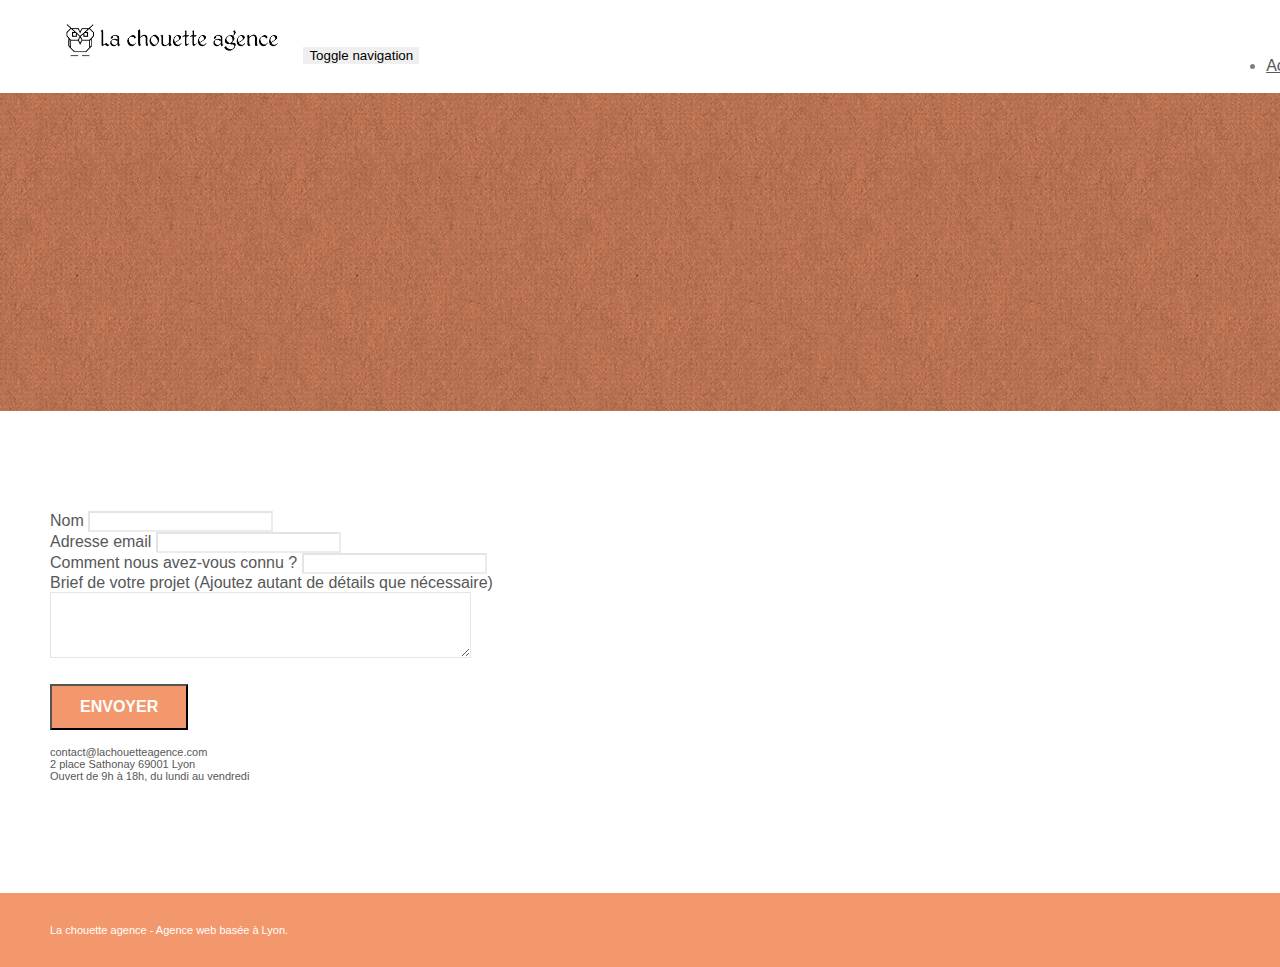
==== page2.html @ 493244a8 "Upload Initial p4" ====
<!doctype html>
<html lang="Default">
<head>
    <meta charset="utf-8">
    <meta name="keywords" content="">
    <meta name="description" content="">
    <meta name="viewport" content="width=device-width, initial-scale=1.0, viewport-fit=cover">
    <link rel="shortcut icon" type="image/png" href="favicon.jpg">
    
	<link rel="stylesheet" type="text/css" href="./css/bootstrap.min.css">
	<link rel="stylesheet" type="text/css" href="style.css">
	<link rel="stylesheet" type="text/css" href="./css/font-awesome.min.css">
	<link rel="stylesheet" type="text/css" href="./css/et-line.min.css">
	
    
	<script src="./js/jquery-2.1.0.min.js"></script>
	<script src="./js/bootstrap.min.js"></script>
	<script src="./js/blocs.min.js"></script>
	<script src="./js/jqBootstrapValidation.js"></script>
	<script src="./js/formHandler.js"></script>
    <title>page2</title>

    
<!-- Analytics -->
 
<!-- Analytics END -->
    
</head>
<body>
<!-- Principal conteneur -->
<div class="page-container">
    
<!-- bloc-0 -->
<div class="bloc bgc-white l-bloc " id="bloc-0">
	<div class="container bloc-sm">
		<nav class="navbar row">
			<div class="navbar-header">
				<a class="navbar-brand" href="index.html"><img src="img/la-chouette-agence.png" alt="atlanta web design logo" height="40" /></a>
				<button id="nav-toggle" type="button" class="ui-navbar-toggle navbar-toggle" data-toggle="collapse" data-target=".navbar-1">
					<span class="sr-only">Toggle navigation</span><span class="icon-bar"></span><span class="icon-bar"></span><span class="icon-bar"></span>
				</button>
			</div>
			<div class="collapse navbar-collapse navbar-1 special-dropdown-nav">
				<ul class="site-navigation nav navbar-nav">
					<li>
						<a href="index.html">Accueil</a>
					</li>
					<li>
					</li>
					<li>
						<a href="page2.html">page2 &gt;</a>
					</li>
				</ul>
			</div>
		</nav>
	</div>
</div>
<!-- bloc-0 END -->

<!-- bloc-6 -->
<div class="bloc bg-dots-bg bg-repeat bgc-atomic-tangerine d-bloc bloc-bg-texture texture-paper" id="bloc-6">
	<div class="container bloc-lg">
		<div class="row">
			<div class="col-sm-12">
				<h1 class="text-center hero-bloc-text tc-white">
					Parlons web design !
				</h1>
				<p class="text-center mg-lg tc-white tight-width-whitespace">
					Nous sommes ravis que vous souhaitiez collaborer avec notre agence.<br>
					Parlez-nous de votre projet en complétant le formulaire ci-dessous.
				</p>
			</div>
		</div>
	</div>
</div>
<!-- bloc-6 END -->

<!-- bloc-7 -->
<div class="bloc bgc-white l-bloc" id="bloc-7">
	<div class="container bloc-lg">
		<div class="row">
			<div class="col-sm-6">
				<form id="form_1" novalidate success-msg="Your message has been sent." fail-msg="Sorry it seems that our mail server is not responding, Sorry for the inconvenience!">
					<div class="form-group">
						<label>
							Nom
						</label>
						<input id="name" class="form-control" required />
					</div>
					<div class="form-group">
						<label>
							Adresse email
						</label>
						<input id="email" class="form-control" type="email" required />
					</div>
					<div class="form-group">
						<label>
							Comment nous avez-vous connu ?
						</label>
						<input class="form-control" type="email" required id="input_504" />
					</div>
					<div class="form-group">
						<label>
							Brief de votre projet (Ajoutez autant de détails que nécessaire)<br>
						</label><textarea id="message" class="form-control" rows="4" cols="50" required></textarea>
					</div> 
					<button class="bloc-button btn btn-lg btn-block cta-hero btn-atomic-tangerine" type="submit">
						Envoyer
					</button>
				</form>
			</div>
			<div class="col-sm-6">
				<p>
					contact@lachouetteagence.com<br>2 place Sathonay 69001 Lyon<br>Ouvert de 9h à 18h, du lundi au vendredi<br>
				</p>
			</div>
		</div>
	</div>
</div>
<!-- bloc-7 END -->

<!-- ScrollToTop Button -->
<a class="bloc-button btn btn-d scrollToTop" onclick="scrollToTarget('1')"><span class="fa fa-chevron-up"></span></a>
<!-- ScrollToTop Button END-->


<!-- Footer - bloc-8 -->
<div class="bloc bgc-atomic-tangerine d-bloc" id="bloc-8">
	<div class="container bloc-sm">
		<div class="row">
			<div class="col-sm-12">
				<p class="text-center white">
					La chouette agence - Agence web basée à Lyon.<br>
				</p>
				<div class="row row-no-gutters social">
					<div class="col-sm-3">
						<div class="text-center">
							<a class="social" href="index.html"><span class="fa fa-twitter icon-md"></span></a>
						</div>
					</div>
					<div class="col-sm-3">
						<div class="text-center">
							<a class="social" href="index.html"><span class="fa fa-facebook icon-md"></span></a>
						</div>
					</div>
					<div class="col-sm-3">
						<div class="text-center">
							<a class="social" href="index.html"><span class="fa fa-dribbble icon-md"></span></a>
						</div>
					</div>
					<div class="col-sm-3">
						<div class="text-center">
							<a class="social" href="index.html"><span class="fa fa-instagram icon-md"></span></a>
						</div>
					</div>
				</div>
			</div>
		</div>
	</div>
</div>
<!-- Footer - bloc-8 END -->

</div>
<!-- Principal conteneur END -->
    

</body>
</html>
---- style.css ----
body {
    margin: 0;
    padding: 0;
    background: #FFF;
    overflow-x: hidden;
    -webkit-font-smoothing: antialiased;
    -moz-osx-font-smoothing: grayscale;
}

a,
button {
    transition: all .3s ease-in-out;
    outline: none!important;
}

a:hover {
    text-decoration: none;
    cursor: pointer;
}

#page-loading-blocs-notifaction {
    position: fixed;
    top: 0;
    bottom: 0;
    width: 100%;
    z-index: 100000;
    background: #FFFFFF url("img/pageload-spinner.gif") no-repeat center center;
}

.bloc {
    width: 100%;
    clear: both;
    background: 50% 50% no-repeat;
    padding: 0 50px;
    -webkit-background-size: cover;
    -moz-background-size: cover;
    -o-background-size: cover;
    background-size: cover;
    position: relative;
}

.bloc .container {
    padding-left: 0;
    padding-right: 0;
}

.bloc-lg {
    padding: 100px 50px;
}

.bloc-md {
    padding: 50px;
}

.bloc-sm {
    padding: 20px 50px;
}

.bg-center,
.bg-l-edge,
.bg-r-edge,
.bg-t-edge,
.bg-b-edge,
.bg-tl-edge,
.bg-bl-edge,
.bg-tr-edge,
.bg-br-edge,
.bg-repeat {
    -webkit-background-size: auto!important;
    -moz-background-size: auto!important;
    -o-background-size: auto!important;
    background-size: auto!important;
}

.bg-repeat {
    background: repeat;
}

.bg-t-edge {
    background: top no-repeat;
}

.bloc-bg-texture::before {
    content: "";
    background-size: 2px 2px;
    position: absolute;
    top: 0;
    bottom: 0;
    left: 0;
    right: 0;
}

.texture-paper::before {
    background: url("img/texture-paper.png");
    background-size: 280px 280px;
}

.b-parallax {
    background-attachment: fixed;
}

.d-bloc {
    color: rgba(255, 255, 255, .7);
}

.d-bloc button:hover {
    color: rgba(255, 255, 255, .9);
}

.d-bloc .icon-round,
.d-bloc .icon-square,
.d-bloc .icon-rounded,
.d-bloc .icon-semi-rounded-a,
.d-bloc .icon-semi-rounded-b {
    border-color: rgba(255, 255, 255, .9);
}

.d-bloc .divider-h span {
    border-color: rgba(255, 255, 255, .2);
}

.d-bloc .a-btn,
.d-bloc .navbar a,
.d-bloc .navbar-brand,
.d-bloc a .icon-sm,
.d-bloc a .icon-md,
.d-bloc a .icon-lg,
.d-bloc a .icon-xl,
.d-bloc h1 a,
.d-bloc h2 a,
.d-bloc h3 a,
.d-bloc h4 a,
.d-bloc h5 a,
.d-bloc h6 a,
.d-bloc p a {
    color: rgba(255, 255, 255, .6);
}

.d-bloc .a-btn:hover,
.d-bloc .navbar a:hover,
.d-bloc .navbar-brand:hover,
.d-bloc a:hover .icon-sm,
.d-bloc a:hover .icon-md,
.d-bloc a:hover .icon-lg,
.d-bloc a:hover .icon-xl,
.d-bloc h1 a:hover,
.d-bloc h2 a:hover,
.d-bloc h3 a:hover,
.d-bloc h4 a:hover,
.d-bloc h5 a:hover,
.d-bloc h6 a:hover,
.d-bloc p a:hover {
    color: rgba(255, 255, 255, 1);
}

.d-bloc .navbar-toggle .icon-bar {
    background: rgba(255, 255, 255, 1);
}

.d-bloc .btn-wire,
.d-bloc .btn-wire:hover {
    color: rgba(255, 255, 255, 1);
    border-color: rgba(255, 255, 255, 1);
}

.d-bloc .panel {
    color: rgba(0, 0, 0, .5);
}

.d-bloc .panel button:hover {
    color: rgba(0, 0, 0, .7);
}

.d-bloc .panel icon {
    border-color: rgba(0, 0, 0, .7);
}

.d-bloc .panel .divider-h span {
    border-color: rgba(0, 0, 0, .1);
}

.d-bloc .panel .a-btn {
    color: rgba(0, 0, 0, .6);
}

.d-bloc .panel .a-btn:hover {
    color: rgba(0, 0, 0, 1);
}

.d-bloc .panel .btn-wire,
.d-bloc .panel .btn-wire:hover {
    color: rgba(0, 0, 0, .7);
    border-color: rgba(0, 0, 0, .3);
}

.d-bloc .panel,
.l-bloc {
    color: rgba(0, 0, 0, .5);
}

.d-bloc .panel button:hover,
.l-bloc button:hover {
    color: rgba(0, 0, 0, .7);
}

.l-bloc .icon-round,
.l-bloc .icon-square,
.l-bloc .icon-rounded,
.l-bloc .icon-semi-rounded-a,
.l-bloc .icon-semi-rounded-b {
    border-color: rgba(0, 0, 0, .7);
}

.d-bloc .panel .divider-h span,
.l-bloc .divider-h span {
    border-color: rgba(0, 0, 0, .1);
}

.d-bloc .panel .a-btn,
.l-bloc .a-btn,
.l-bloc .navbar a,
.l-bloc .navbar-brand,
.l-bloc a .icon-sm,
.l-bloc a .icon-md,
.l-bloc a .icon-lg,
.l-bloc a .icon-xl,
.l-bloc h1 a,
.l-bloc h2 a,
.l-bloc h3 a,
.l-bloc h4 a,
.l-bloc h5 a,
.l-bloc h6 a,
.l-bloc p a {
    color: rgba(0, 0, 0, .6);
}

.d-bloc .panel .a-btn:hover,
.l-bloc .a-btn:hover,
.l-bloc .navbar a:hover,
.l-bloc .navbar-brand:hover,
.l-bloc a:hover .icon-sm,
.l-bloc a:hover .icon-md,
.l-bloc a:hover .icon-lg,
.l-bloc a:hover .icon-xl,
.l-bloc h1 a:hover,
.l-bloc h2 a:hover,
.l-bloc h3 a:hover,
.l-bloc h4 a:hover,
.l-bloc h5 a:hover,
.l-bloc h6 a:hover,
.l-bloc p a:hover {
    color: rgba(0, 0, 0, 1);
}

.l-bloc .navbar-toggle .icon-bar {
    color: rgba(0, 0, 0, .6);
}

.d-bloc .panel .btn-wire,
.d-bloc .panel .btn-wire:hover,
.l-bloc .btn-wire,
.l-bloc .btn-wire:hover {
    color: rgba(0, 0, 0, .7);
    border-color: rgba(0, 0, 0, .3);
}

.voffset {
    margin-top: 30px;
}

.voffset-lg {
    margin-top: 80px;
}

.row-no-gutters {
    margin-right: 0;
    margin-left: 0;
}

.row.row-no-gutters > [class^="col-"],
.row.row-no-gutters > [class*=" col-"] {
    padding-right: 0;
    padding-left: 0;
}

#bloc-1-hero h1 {
    font-size: 32px;
}

.navbar {
    margin-bottom: 0;
    z-index: 1;
}

.navbar-brand {
    height: auto;
    padding: 3px 15px;
    font-size: 25px;
    font-weight: normal;
    font-weight: 600;
    line-height: 44px;
}

.navbar-brand img {
    max-height: 200px;
    margin: 0 5px 0 0;
    display: inline;
}

.navbar-brand img[src$=svg] {
    min-width: 100px;
}

.nav-center .navbar-brand img {
    margin: 0;
}

.navbar .nav {
    padding-top: 2px;
    margin-right: -16px;
    float: right;
    z-index: 1;
}

.nav > li {
    float: left;
    margin-top: 4px;
    font-size: 16px;
}

.navbar-nav .open .dropdown-menu > li > a {
    text-align: inherit;
}

.nav > li a:hover,
.nav > li a:focus {
    background: transparent;
}

.navbar-toggle {
    margin: 10px 10px 0 0;
    border: 0px;
}

.navbar-toggle:hover {
    background: transparent!important;
}

.navbar-toggle .icon-bar {
    background-color: rgba(0, 0, 0, .5);
    width: 26px;
}

.nav-invert .navbar .nav {
    float: left;
}

.nav-invert .navbar-header,
.nav-invert .navbar-brand {
    float: right;
    position: relative;
    z-index: 2;
}

@media (min-width: 768px) {
    .site-navigation {
        position: absolute;
        top: 50%;
        right: 20px;
        transform: translate(0, -50%);
        -webkit-transform: translateY(-50%);
    }
    .nav > li .dropdown-menu a,
    .nav > li .dropdown-menu a:hover {
        color: #484848;
    }
    .nav-invert .site-navigation {
        left: 0;
        right: 0;
    }
    .nav-center {
        text-align: center;
    }
    .nav-center .navbar-header {
        width: 100%;
    }
    .nav-center .navbar-header,
    .nav-center .navbar-brand,
    .nav-center .nav > li {
        float: none;
        display: inline-block;
    }
    .nav-center .site-navigation {
        position: relative;
        width: 100%;
        right: 0;
        margin-right: 0px;
        margin-top: 20px;
    }
    .nav-center.mini-nav .navbar-toggle {
        float: none;
        margin: 10px auto 0;
    }
}

.nav > li > .dropdown a {
    background: none!important;
    display: block;
    padding: 14px 15px;
}

nav .caret {
    margin: 0 5px;
}

.dropdown-menu .dropdown-menu {
    top: -8px;
    left: 100%;
}

.dropdown-menu .dropmenu-flow-right {
    top: 100%;
    left: 0;
    margin-left: -1px;
    border-top-left-radius: 0;
    border-top-right-radius: 0;
}

.dropdown-menu .dropdown span {
    border: 4px solid black;
    border-top-color: transparent;
    border-right-color: transparent;
    border-bottom-color: transparent;
    margin: 6px -5px 0 0!important;
    float: right;
}

.mg-md {
    margin-top: 10px;
    margin-bottom: 20px;
}

.mg-lg {
    margin-top: 10px;
    margin-bottom: 40px;
}

.btn {
    margin: 0 5px 5px 0;
}

.btn.pull-right {
    margin: 0 0 5px 5px;
}

.btn-d,
.btn-d:hover,
.btn-d:focus {
    color: #FFF;
    background: rgba(0, 0, 0, .3);
}

button {
    outline: none!important;
}

.btn-rd {
    border-radius: 40px;
}

.btn-clean {
    border: 1px solid rgba(0, 0, 0, .08);
    border-bottom-color: rgba(0, 0, 0, .1);
    text-shadow: 0 1px 0 rgba(0, 0, 1, .1);
    box-shadow: 0 1px 3px rgba(0, 0, 1, .25), inset 0 1px 0 0 rgba(255, 255, 255, .15);
}

.icon-md {
    font-size: 30px!important;
}

.icon-lg {
    font-size: 60px!important;
}

.sm-shadow {
    text-shadow: 0 1px 2px rgba(0, 0, 0, .3);
}

.panel-sq,
.panel-sq .panel-heading,
.panel-sq .panel-footer {
    border-radius: 0;
}

.panel-rd {
    border-radius: 30px;
}

.panel-rd .panel-heading {
    border-radius: 29px 29px 0 0;
}

.panel-rd .panel-footer {
    border-radius: 0 0 29px 29px;
}

.form-control {
    border-color: rgba(0, 0, 0, .1);
    box-shadow: none;
}

.scrollToTop {
    width: 40px;
    height: 40px;
    position: fixed;
    bottom: 20px;
    right: 20px;
    opacity: 0;
    z-index: 500;
    transition: all .3s ease-in-out;
}

.scrollToTop span {
    margin-top: 6px;
}

.showScrollTop {
    font-size: 14px;
    opacity: 1;
}

a[data-lightbox] {
    position: relative;
    display: block;
    text-align: center;
}

a[data-lightbox]:hover::before {
    content: "+";
    font-family: "HelveticaNeue-Light", "Helvetica Neue Light", "Helvetica Neue", Helvetica, Arial;
    font-size: 32px;
    width: 50px;
    height: 50px;
    margin-left: -25px;
    border-radius: 50%;
    background: rgba(0, 0, 0, .6);
    color: #FFF;
    font-weight: 100;
    z-index: 1;
    position: absolute;
    top: 50%;
    transform: translateY(-50%);
    -webkit-transform: translateY(-50%);
}

a[data-lightbox]:hover img {
    opacity: 0.6;
    -webkit-animation-fill-mode: none;
    animation-fill-mode: none;
}

#lightbox-modal {
    display: flex;
    align-items: center;
}

#lightbox-modal .modal-dialog {
    width: 90%;
    max-width: 900px;
    margin: 0 auto 0;
}

#lightbox-modal .modal-dialog img {
    max-height: 90vh;
    margin: 0 auto;
}

.lightbox-caption {
    padding: 20px;
    color: #FFF;
    background: rgba(0, 0, 0, .5);
    position: absolute;
    left: 15px;
    right: 15px;
    bottom: 5px;
}

.close-lightbox {
    color: #FFF;
    font-size: 30px;
    position: absolute;
    top: 20px;
    right: 20px;
    z-index: 20;
    background: rgba(0, 0, 0, .5);
    border: none;
    line-height: 30px;
    padding: 0 9px 5px;
    opacity: 0.3;
}

.close-lightbox:hover,
.next-lightbox:hover,
.prev-lightbox:hover {
    opacity: 1.0;
    color: #FFF;
}

.next-lightbox,
.prev-lightbox {
    font-size: 20px;
    color: rgba(255, 255, 255, .9);
    background: rgba(0, 0, 0, .5);
    transition: all .2s ease-in-out;
    position: absolute;
    top: 45%;
    z-index: 1;
    opacity: 0.4;
}

.next-lightbox {
    padding: 6px 8px 1px 13px;
    right: 25px;
}

.prev-lightbox {
    padding: 6px 13px 1px 10px;
    left: 25px;
}

.snapshot-lb .modal-body {
    padding-bottom: 45px;
}

.snapshot-lb .lightbox-caption {
    padding: 0;
    color: rgba(0, 0, 0, .5);
    background: none;
}

h1,
h2,
h3,
h4,
h5,
h6,
p,
label,
.btn,
a {
    font-family: "helvetica";
    font-weight: 400;
    color: #575757!important;
}

.container {
    max-width: 1000px;
}

.hero-bloc-text {
    font-size: 38px;
}

.hero-bloc-text-sub {
    font-size: 36px;
}

.statement-bloc-text {
    line-height: 26px;
    font-style: italic;
    font-size: 20px;
    text-align: center;
    font-weight: lighter;
    max-width: 520px;
    margin: auto auto auto auto;
}

p {
    font-size: 11px;
}

.tight-width-whitespace {
    max-width: 600px;
    margin: auto auto auto auto;
}

.h1 {
    font-size: 20px;
    font-family: "Open Sans";
}

.cta-hero {
    margin-top: 22px;
    color: #FFFFFF!important;
    text-transform: uppercase;
    padding: 12px 28px 12px 28px;
    font-size: 16px;
    font-weight: 700;
}

.social {
    max-width: 400px;
    margin: auto auto auto auto;
}

h2 {
    font-size: 22px;
    line-height: 1.4em;
}

h3 {
    font-size: 15px;
    text-transform: uppercase;
    font-weight: 700;
    color: #333333!important;
}

.med-width-whitespace {
    max-width: 800px;
    margin: auto auto auto auto;
    box-shadow: 0px 0px 0px #000000;
}

h1 {
    color: #333333!important;
}

h4 {
    color: #333333!important;
}

.icons {
    margin-bottom: 14px;
    margin-top: 24px;
}

.white {
    color: #FFFFFF!important;
}

.portfolio-thumb {
    margin-bottom: 24px;
}

.portfolio-row {
    margin-bottom: 44px;
    margin-top: 50px;
}

.avatar {
    box-shadow: 0px 4px 9px rgba(0, 0, 0, 0.3);
}

.black-background {
    background-color: rgba(165, 147, 99, 0.7);
    padding: 40px 40px 40px 40px;
}

.bold-link {
    font-weight: 900;
    text-decoration: underline!important;
}

.bgc-white {
    background-color: #FFFFFF;
}

.bgc-dark-slate-blue {
    background-color: #364577;
}

.bgc-atomic-tangerine {
    background-color: #F3976C;
}

.tc-white {
    color: #F3976C!important;
}

.btn-atomic-tangerine {
    background: #F3976C;
    color: #FFFFFF!important;
}

.btn-atomic-tangerine:hover {
    background: #c27956!important;
    color: #FFFFFF!important;
}

.ltc-white {
    color: #FFFFFF!important;
}

.ltc-white:hover {
    color: #cccccc!important;
}

.ltc-atomic-tangerine {
    color: #F3976C!important;
}

.ltc-atomic-tangerine:hover {
    color: #c27956!important;
}

.icon-dark-slate-blue {
    color: #364577!important;
    border-color: #364577!important;
}

.bg-dots-bg {
    background-image: url("img/dots-bg.png");
}

.bg-lines-h2-bg {
    background-image: url("img/lines-h2-bg.png");
}

.bg-banniere {
    background-image: url("img/la-chouette-agence-banniere.jpg");
}

.bg-presentation {
    background-image: url("img/image-de-presentation.bmp");
}

@media (max-width: 1024px) {
    .bloc {
        padding-left: 20px;
        padding-right: 20px;
    }
    .bloc.full-width-bloc,
    .bloc-tile-2.full-width-bloc .container,
    .bloc-tile-3.full-width-bloc .container,
    .bloc-tile-4.full-width-bloc .container {
        padding-left: 0;
        padding-right: 0;
    }
}

@media (max-width: 992px) and (min-width: 768px) {
    .navbar .nav {
        max-width: 80%
    }
    .nav-center.navbar .nav {
        max-width: 100%
    }
}

@media only screen and (min-device-width: 768px) and (max-device-width: 1024px) and (orientation: landscape) {
    .b-parallax {
        background-attachment: scroll;
    }
}

@media only screen and (min-device-width: 1024px) and (max-device-width: 1366px) and (-webkit-min-device-pixel-ratio: 1.5) {
    .b-parallax {
        background-attachment: scroll;
    }
}

@media (max-width: 991px) {
    .container {
        width: 100%;
    }
    .b-parallax {
        background-attachment: scroll;
    }
    .page-container,
    #hero-bloc {
        overflow-x: hidden;
        position: relative;
    }
    .bloc {
        padding-left: constant(safe-area-inset-left);
        padding-right: constant(safe-area-inset-right);
    }
    .bloc-group,
    .bloc-group .bloc {
        display: block;
        width: 100%;
    }
    .bloc-fill-screen .fill-bloc-top-edge,
    .bloc-fill-screen .fill-bloc-bottom-edge {
        padding: 0 20px;
        padding-left: constant(safe-area-inset-left);
        padding-right: constant(safe-area-inset-right);
    }
}

@media (max-width: 767px) {
    .page-container {
        overflow-x: hidden;
        position: relative;
    }
    h1,
    h2,
    h3,
    h4,
    h5,
    h6,
    p,
    #disqus_thread {
        padding-left: 10px!important;
        padding-right: 10px!important;
    }
    .b-parallax {
        background-attachment: scroll;
    }
    .navbar .nav {
        padding-top: 0;
        border-top: 1px solid rgba(0, 0, 0, .2);
        float: none!important;
    }
    .navbar.row {
        margin-left: 0;
        margin-right: 0;
    }
    .site-navigation {
        position: inherit;
        transform: none;
        -webkit-transform: none;
        -ms-transform: none;
    }
    .nav > li {
        margin-top: 0;
        border-bottom: 1px solid rgba(0, 0, 0, .1);
        background: rgba(0, 0, 0, .05);
        text-align: left;
        padding-left: 15px;
        width: 100%;
    }
    .nav > li:hover {
        background: rgba(0, 0, 0, .08);
    }
    .dropdown .dropdown a .caret {
        float: none;
        margin: 5px 0 0 10px!important;
        border: 4px solid black;
        border-bottom-color: transparent;
        border-right-color: transparent;
        border-left-color: transparent;
    }
    #hero-bloc .navbar .nav {
        background: rgba(0, 0, 0, .8);
    }
    #hero-bloc .navbar .nav a {
        color: rgba(255, 255, 255, .6);
    }
    .hero {
        padding: 50px 0;
    }
    .hero-nav {
        left: -1px;
        right: -1px;
    }
    .navbar-collapse {
        padding: 0;
        overflow-x: hidden;
        -webkit-box-shadow: none;
        box-shadow: none;
    }
    .navbar-brand img {
        max-height: 40px;
        width: auto;
    }
    .nav-invert .navbar-header {
        float: none;
        width: 100%;
    }
    .nav-invert .navbar-toggle {
        float: left;
        margin-left: 10px;
    }
    .bloc {
        padding-left: 0;
        padding-right: 0;
    }
    .bloc-xxl,
    .bloc-xl,
    .bloc-lg {
        padding: 40px 0;
    }
    .bloc-sm,
    .bloc-md {
        padding-left: 0;
        padding-right: 0;
    }
    .bloc-tile-2 .container,
    .bloc-tile-3 .container,
    .bloc-tile-4 .container,
    .bloc-fill-screen .fill-bloc-top-edge,
    .bloc-fill-screen .fill-bloc-bottom-edge {
        padding-left: 0;
        padding-right: 0;
    }
    .a-block {
        padding: 0 10px;
    }
    .btn-dwn {
        display: none;
    }
    .voffset {
        margin-top: 5px;
    }
    .voffset-md {
        margin-top: 20px;
    }
    .voffset-lg {
        margin-top: 30px;
    }
    form {
        padding: 5px;
    }
    .close-lightbox {
        display: inline-block;
    }
    .blocsapp-device-iphone5 {
        background-size: 216px 425px;
        padding-top: 60px;
        width: 216px;
        height: 425px;
    }
    .blocsapp-device-iphone5 img {
        width: 180px;
        height: 320px;
    }
}

@media (max-width: 400px) {
    .bloc {
        padding-left: 0;
        padding-right: 0;
    }
}

@media (max-width: 767px) {
    .bloc-mob-center-text {
        text-align: center;
    }
}
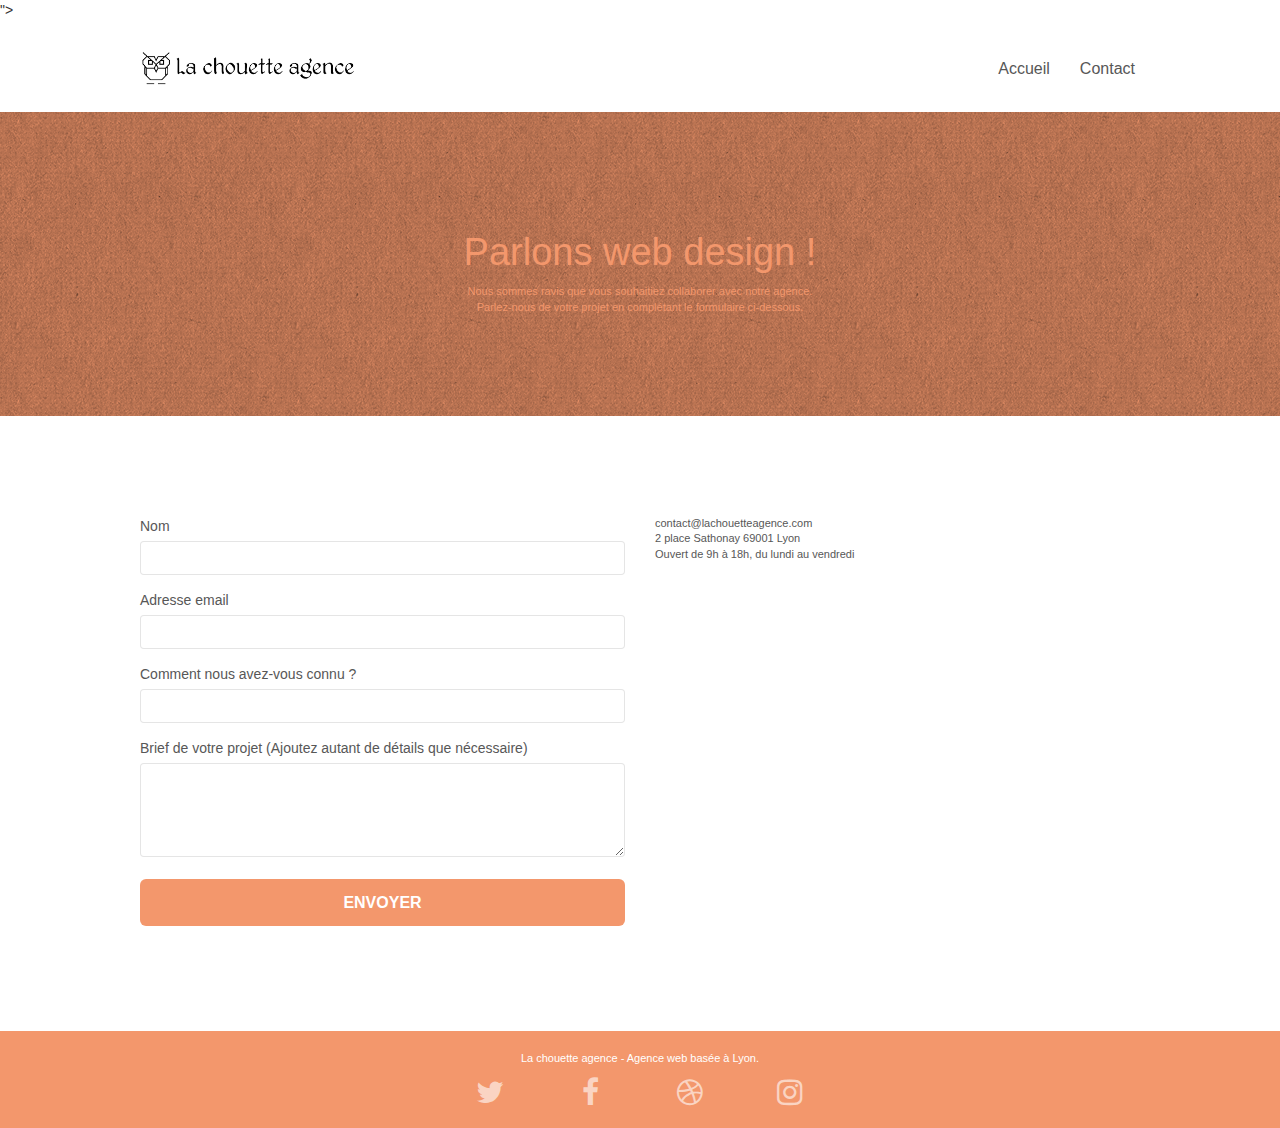
==== commit 2031beab: "Dégrossissement + Perfs" ====
--- a/page2.html
+++ b/page2.html
@@ -1,24 +1,25 @@
 <!doctype html>
-<html lang="Default">
+    <meta name="description" content="
+<html lang="fr">
 <head>
     <meta charset="utf-8">
-    <meta name="keywords" content="">
-    <meta name="description" content="">
+    <meta name="keywords" content="seo, google, web, site web, site internet, agence, lyon, design, web design, chouette, meilleure, meilleure agence, meilleure agence web design, agence design, agence design lyon, agence web design lyon, chouette agence, la chouette agence, web design lyon">">
     <meta name="viewport" content="width=device-width, initial-scale=1.0, viewport-fit=cover">
     <link rel="shortcut icon" type="image/png" href="favicon.jpg">
     
-	<link rel="stylesheet" type="text/css" href="./css/bootstrap.min.css">
+	<link rel="stylesheet" type="text/css" href="./css/bootstrap.css">
 	<link rel="stylesheet" type="text/css" href="style.css">
-	<link rel="stylesheet" type="text/css" href="./css/font-awesome.min.css">
-	<link rel="stylesheet" type="text/css" href="./css/et-line.min.css">
+	<link rel="stylesheet" type="text/css" href="./css/font-awesome.css">
+	<link rel="stylesheet" type="text/css" href="./css/et-line.css">
 	
-    
-	<script src="./js/jquery-2.1.0.min.js"></script>
-	<script src="./js/bootstrap.min.js"></script>
-	<script src="./js/blocs.min.js"></script>
+
+	<script src="./js/jquery-2.1.0.js"></script>
+	<script src="./js/bootstrap.js"></script>
+	<script src="./js/blocs.js"></script>
 	<script src="./js/jqBootstrapValidation.js"></script>
 	<script src="./js/formHandler.js"></script>
-    <title>page2</title>
+    
+    <title>La Chouette Agence - Contact</title>
 
     
 <!-- Analytics -->
@@ -33,11 +34,14 @@
 <!-- bloc-0 -->
 <div class="bloc bgc-white l-bloc " id="bloc-0">
 	<div class="container bloc-sm">
+
 		<nav class="navbar row">
 			<div class="navbar-header">
-				<a class="navbar-brand" href="index.html"><img src="img/la-chouette-agence.png" alt="atlanta web design logo" height="40" /></a>
+
+				<a class="navbar-brand" href="index.html"><img src="img/la-chouette-agence.png" alt="lyon web design logo" height="40" /></a>
+
 				<button id="nav-toggle" type="button" class="ui-navbar-toggle navbar-toggle" data-toggle="collapse" data-target=".navbar-1">
-					<span class="sr-only">Toggle navigation</span><span class="icon-bar"></span><span class="icon-bar"></span><span class="icon-bar"></span>
+					<span class="icon-bar"></span><span class="icon-bar"></span><span class="icon-bar"></span>
 				</button>
 			</div>
 			<div class="collapse navbar-collapse navbar-1 special-dropdown-nav">
@@ -46,9 +50,7 @@
 						<a href="index.html">Accueil</a>
 					</li>
 					<li>
-					</li>
-					<li>
-						<a href="page2.html">page2 &gt;</a>
+						<a href="page2.html">Contact</a>
 					</li>
 				</ul>
 			</div>
--- a/css/et-line.css
+++ b/css/et-line.css
@@ -0,0 +1,519 @@
+@font-face {
+    font-family: et-line;
+    src: url(../fonts/et-line.eot);
+    src: url(../fonts/et-line.eot?#iefix) format('embedded-opentype'), url(../fonts/et-line.woff) format('woff'), url(../fonts/et-line.ttf) format('truetype'), url(../fonts/et-line.svg#et-line) format('svg');
+    font-weight: 400;
+    font-style: normal
+}
+
+.et-icon-adjustments,
+.et-icon-alarmclock,
+.et-icon-anchor,
+.et-icon-aperture,
+.et-icon-attachment,
+.et-icon-bargraph,
+.et-icon-basket,
+.et-icon-beaker,
+.et-icon-bike,
+.et-icon-book-open,
+.et-icon-briefcase,
+.et-icon-browser,
+.et-icon-calendar,
+.et-icon-camera,
+.et-icon-caution,
+.et-icon-chat,
+.et-icon-circle-compass,
+.et-icon-clipboard,
+.et-icon-clock,
+.et-icon-cloud,
+.et-icon-compass,
+.et-icon-desktop,
+.et-icon-dial,
+.et-icon-document,
+.et-icon-documents,
+.et-icon-download,
+.et-icon-dribbble,
+.et-icon-edit,
+.et-icon-envelope,
+.et-icon-expand,
+.et-icon-facebook,
+.et-icon-flag,
+.et-icon-focus,
+.et-icon-gears,
+.et-icon-genius,
+.et-icon-gift,
+.et-icon-global,
+.et-icon-globe,
+.et-icon-googleplus,
+.et-icon-grid,
+.et-icon-happy,
+.et-icon-hazardous,
+.et-icon-heart,
+.et-icon-hotairballoon,
+.et-icon-hourglass,
+.et-icon-key,
+.et-icon-laptop,
+.et-icon-layers,
+.et-icon-lifesaver,
+.et-icon-lightbulb,
+.et-icon-linegraph,
+.et-icon-linkedin,
+.et-icon-lock,
+.et-icon-magnifying-glass,
+.et-icon-map,
+.et-icon-map-pin,
+.et-icon-megaphone,
+.et-icon-mic,
+.et-icon-mobile,
+.et-icon-newspaper,
+.et-icon-notebook,
+.et-icon-paintbrush,
+.et-icon-paperclip,
+.et-icon-pencil,
+.et-icon-phone,
+.et-icon-picture,
+.et-icon-pictures,
+.et-icon-piechart,
+.et-icon-presentation,
+.et-icon-pricetags,
+.et-icon-printer,
+.et-icon-profile-female,
+.et-icon-profile-male,
+.et-icon-puzzle,
+.et-icon-quote,
+.et-icon-recycle,
+.et-icon-refresh,
+.et-icon-ribbon,
+.et-icon-rss,
+.et-icon-sad,
+.et-icon-scissors,
+.et-icon-scope,
+.et-icon-search,
+.et-icon-shield,
+.et-icon-speedometer,
+.et-icon-strategy,
+.et-icon-streetsign,
+.et-icon-tablet,
+.et-icon-target,
+.et-icon-telescope,
+.et-icon-toolbox,
+.et-icon-tools,
+.et-icon-tools-2,
+.et-icon-trophy,
+.et-icon-tumblr,
+.et-icon-twitter,
+.et-icon-upload,
+.et-icon-video,
+.et-icon-wallet,
+.et-icon-wine {
+    font-family: et-line;
+    speak: none;
+    font-style: normal;
+    font-weight: 400;
+    font-variant: normal;
+    text-transform: none;
+    line-height: 1;
+    -webkit-font-smoothing: antialiased;
+    -moz-osx-font-smoothing: grayscale;
+    display: inline-block
+}
+
+.et-icon-mobile:before {
+    content: "\e000"
+}
+
+.et-icon-laptop:before {
+    content: "\e001"
+}
+
+.et-icon-desktop:before {
+    content: "\e002"
+}
+
+.et-icon-tablet:before {
+    content: "\e003"
+}
+
+.et-icon-phone:before {
+    content: "\e004"
+}
+
+.et-icon-document:before {
+    content: "\e005"
+}
+
+.et-icon-documents:before {
+    content: "\e006"
+}
+
+.et-icon-search:before {
+    content: "\e007"
+}
+
+.et-icon-clipboard:before {
+    content: "\e008"
+}
+
+.et-icon-newspaper:before {
+    content: "\e009"
+}
+
+.et-icon-notebook:before {
+    content: "\e00a"
+}
+
+.et-icon-book-open:before {
+    content: "\e00b"
+}
+
+.et-icon-browser:before {
+    content: "\e00c"
+}
+
+.et-icon-calendar:before {
+    content: "\e00d"
+}
+
+.et-icon-presentation:before {
+    content: "\e00e"
+}
+
+.et-icon-picture:before {
+    content: "\e00f"
+}
+
+.et-icon-pictures:before {
+    content: "\e010"
+}
+
+.et-icon-video:before {
+    content: "\e011"
+}
+
+.et-icon-camera:before {
+    content: "\e012"
+}
+
+.et-icon-printer:before {
+    content: "\e013"
+}
+
+.et-icon-toolbox:before {
+    content: "\e014"
+}
+
+.et-icon-briefcase:before {
+    content: "\e015"
+}
+
+.et-icon-wallet:before {
+    content: "\e016"
+}
+
+.et-icon-gift:before {
+    content: "\e017"
+}
+
+.et-icon-bargraph:before {
+    content: "\e018"
+}
+
+.et-icon-grid:before {
+    content: "\e019"
+}
+
+.et-icon-expand:before {
+    content: "\e01a"
+}
+
+.et-icon-focus:before {
+    content: "\e01b"
+}
+
+.et-icon-edit:before {
+    content: "\e01c"
+}
+
+.et-icon-adjustments:before {
+    content: "\e01d"
+}
+
+.et-icon-ribbon:before {
+    content: "\e01e"
+}
+
+.et-icon-hourglass:before {
+    content: "\e01f"
+}
+
+.et-icon-lock:before {
+    content: "\e020"
+}
+
+.et-icon-megaphone:before {
+    content: "\e021"
+}
+
+.et-icon-shield:before {
+    content: "\e022"
+}
+
+.et-icon-trophy:before {
+    content: "\e023"
+}
+
+.et-icon-flag:before {
+    content: "\e024"
+}
+
+.et-icon-map:before {
+    content: "\e025"
+}
+
+.et-icon-puzzle:before {
+    content: "\e026"
+}
+
+.et-icon-basket:before {
+    content: "\e027"
+}
+
+.et-icon-envelope:before {
+    content: "\e028"
+}
+
+.et-icon-streetsign:before {
+    content: "\e029"
+}
+
+.et-icon-telescope:before {
+    content: "\e02a"
+}
+
+.et-icon-gears:before {
+    content: "\e02b"
+}
+
+.et-icon-key:before {
+    content: "\e02c"
+}
+
+.et-icon-paperclip:before {
+    content: "\e02d"
+}
+
+.et-icon-attachment:before {
+    content: "\e02e"
+}
+
+.et-icon-pricetags:before {
+    content: "\e02f"
+}
+
+.et-icon-lightbulb:before {
+    content: "\e030"
+}
+
+.et-icon-layers:before {
+    content: "\e031"
+}
+
+.et-icon-pencil:before {
+    content: "\e032"
+}
+
+.et-icon-tools:before {
+    content: "\e033"
+}
+
+.et-icon-tools-2:before {
+    content: "\e034"
+}
+
+.et-icon-scissors:before {
+    content: "\e035"
+}
+
+.et-icon-paintbrush:before {
+    content: "\e036"
+}
+
+.et-icon-magnifying-glass:before {
+    content: "\e037"
+}
+
+.et-icon-circle-compass:before {
+    content: "\e038"
+}
+
+.et-icon-linegraph:before {
+    content: "\e039"
+}
+
+.et-icon-mic:before {
+    content: "\e03a"
+}
+
+.et-icon-strategy:before {
+    content: "\e03b"
+}
+
+.et-icon-beaker:before {
+    content: "\e03c"
+}
+
+.et-icon-caution:before {
+    content: "\e03d"
+}
+
+.et-icon-recycle:before {
+    content: "\e03e"
+}
+
+.et-icon-anchor:before {
+    content: "\e03f"
+}
+
+.et-icon-profile-male:before {
+    content: "\e040"
+}
+
+.et-icon-profile-female:before {
+    content: "\e041"
+}
+
+.et-icon-bike:before {
+    content: "\e042"
+}
+
+.et-icon-wine:before {
+    content: "\e043"
+}
+
+.et-icon-hotairballoon:before {
+    content: "\e044"
+}
+
+.et-icon-globe:before {
+    content: "\e045"
+}
+
+.et-icon-genius:before {
+    content: "\e046"
+}
+
+.et-icon-map-pin:before {
+    content: "\e047"
+}
+
+.et-icon-dial:before {
+    content: "\e048"
+}
+
+.et-icon-chat:before {
+    content: "\e049"
+}
+
+.et-icon-heart:before {
+    content: "\e04a"
+}
+
+.et-icon-cloud:before {
+    content: "\e04b"
+}
+
+.et-icon-upload:before {
+    content: "\e04c"
+}
+
+.et-icon-download:before {
+    content: "\e04d"
+}
+
+.et-icon-target:before {
+    content: "\e04e"
+}
+
+.et-icon-hazardous:before {
+    content: "\e04f"
+}
+
+.et-icon-piechart:before {
+    content: "\e050"
+}
+
+.et-icon-speedometer:before {
+    content: "\e051"
+}
+
+.et-icon-global:before {
+    content: "\e052"
+}
+
+.et-icon-compass:before {
+    content: "\e053"
+}
+
+.et-icon-lifesaver:before {
+    content: "\e054"
+}
+
+.et-icon-clock:before {
+    content: "\e055"
+}
+
+.et-icon-aperture:before {
+    content: "\e056"
+}
+
+.et-icon-quote:before {
+    content: "\e057"
+}
+
+.et-icon-scope:before {
+    content: "\e058"
+}
+
+.et-icon-alarmclock:before {
+    content: "\e059"
+}
+
+.et-icon-refresh:before {
+    content: "\e05a"
+}
+
+.et-icon-happy:before {
+    content: "\e05b"
+}
+
+.et-icon-sad:before {
+    content: "\e05c"
+}
+
+.et-icon-facebook:before {
+    content: "\e05d"
+}
+
+.et-icon-twitter:before {
+    content: "\e05e"
+}
+
+.et-icon-googleplus:before {
+    content: "\e05f"
+}
+
+.et-icon-rss:before {
+    content: "\e060"
+}
+
+.et-icon-tumblr:before {
+    content: "\e061"
+}
+
+.et-icon-linkedin:before {
+    content: "\e062"
+}
+
+.et-icon-dribbble:before {
+    content: "\e063"
+}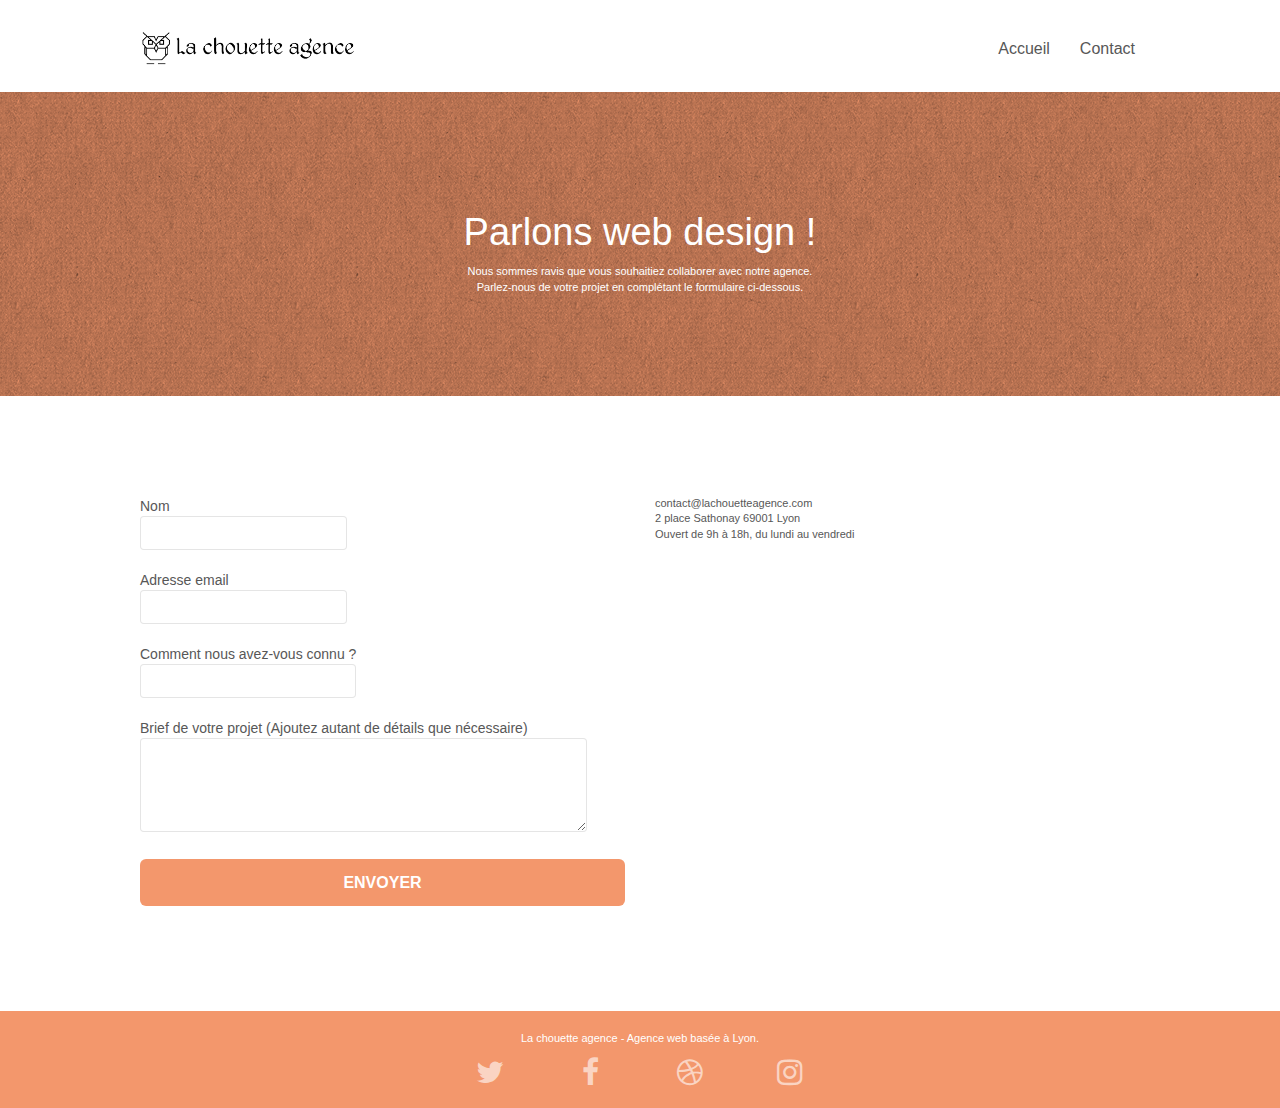
==== commit ab1d08df: "ajouts focus, balises sem, modifs texte dans img" ====
--- a/page2.html
+++ b/page2.html
@@ -1,9 +1,9 @@
 <!doctype html>
-    <meta name="description" content="
 <html lang="fr">
 <head>
     <meta charset="utf-8">
-    <meta name="keywords" content="seo, google, web, site web, site internet, agence, lyon, design, web design, chouette, meilleure, meilleure agence, meilleure agence web design, agence design, agence design lyon, agence web design lyon, chouette agence, la chouette agence, web design lyon">">
+    <meta name="keywords" content="seo, google, web, site web, site internet, agence, lyon, design, web design, chouette, meilleure, meilleure agence, meilleure agence web design, agence design, agence design lyon, agence web design lyon, chouette agence, la chouette agence, web design lyon">
+    <meta name="description" content="entreprise web design lyon">
     <meta name="viewport" content="width=device-width, initial-scale=1.0, viewport-fit=cover">
     <link rel="shortcut icon" type="image/png" href="favicon.jpg">
     
@@ -32,13 +32,13 @@
 <div class="page-container">
     
 <!-- bloc-0 -->
-<div class="bloc bgc-white l-bloc " id="bloc-0">
+<header class="bloc bgc-white l-bloc " id="bloc-0">
 	<div class="container bloc-sm">
 
 		<nav class="navbar row">
 			<div class="navbar-header">
 
-				<a class="navbar-brand" href="index.html"><img src="img/la-chouette-agence.png" alt="lyon web design logo" height="40" /></a>
+				<a class="navbar-brand" href="index.html"><img class="logo-hover" src="img/la-chouette-agence.png" alt="lyon web design logo"/></a>
 
 				<button id="nav-toggle" type="button" class="ui-navbar-toggle navbar-toggle" data-toggle="collapse" data-target=".navbar-1">
 					<span class="icon-bar"></span><span class="icon-bar"></span><span class="icon-bar"></span>
@@ -56,11 +56,11 @@
 			</div>
 		</nav>
 	</div>
-</div>
+</header>
 <!-- bloc-0 END -->
 
 <!-- bloc-6 -->
-<div class="bloc bg-dots-bg bg-repeat bgc-atomic-tangerine d-bloc bloc-bg-texture texture-paper" id="bloc-6">
+<article class="bloc bg-dots-bg bg-repeat bgc-atomic-tangerine d-bloc bloc-bg-texture texture-paper" id="bloc-6">
 	<div class="container bloc-lg">
 		<div class="row">
 			<div class="col-sm-12">
@@ -74,11 +74,11 @@
 			</div>
 		</div>
 	</div>
-</div>
+</article>
 <!-- bloc-6 END -->
 
 <!-- bloc-7 -->
-<div class="bloc bgc-white l-bloc" id="bloc-7">
+<article class="bloc bgc-white l-bloc" id="bloc-7">
 	<div class="container bloc-lg">
 		<div class="row">
 			<div class="col-sm-6">
@@ -86,39 +86,42 @@
 					<div class="form-group">
 						<label>
 							Nom
+							<input id="name" class="form-control" required />
 						</label>
-						<input id="name" class="form-control" required />
 					</div>
 					<div class="form-group">
 						<label>
 							Adresse email
+							<input id="email" class="form-control" type="email" required />
 						</label>
-						<input id="email" class="form-control" type="email" required />
 					</div>
 					<div class="form-group">
 						<label>
 							Comment nous avez-vous connu ?
+							<input class="form-control" type="email" required id="input_504" />
 						</label>
-						<input class="form-control" type="email" required id="input_504" />
 					</div>
 					<div class="form-group">
 						<label>
-							Brief de votre projet (Ajoutez autant de détails que nécessaire)<br>
-						</label><textarea id="message" class="form-control" rows="4" cols="50" required></textarea>
+							Brief de votre projet (Ajoutez autant de détails que nécessaire)
+							<br>
+							<textarea id="message" class="form-control" rows="4" cols="50" required>
+							</textarea>
+						</label>
 					</div> 
 					<button class="bloc-button btn btn-lg btn-block cta-hero btn-atomic-tangerine" type="submit">
 						Envoyer
 					</button>
 				</form>
 			</div>
-			<div class="col-sm-6">
+			<address class="col-sm-6">
 				<p>
 					contact@lachouetteagence.com<br>2 place Sathonay 69001 Lyon<br>Ouvert de 9h à 18h, du lundi au vendredi<br>
 				</p>
-			</div>
+			</address>
 		</div>
 	</div>
-</div>
+</article>
 <!-- bloc-7 END -->
 
 <!-- ScrollToTop Button -->
@@ -127,7 +130,7 @@
 
 
 <!-- Footer - bloc-8 -->
-<div class="bloc bgc-atomic-tangerine d-bloc" id="bloc-8">
+<footer class="bloc bgc-atomic-tangerine d-bloc" id="bloc-8">
 	<div class="container bloc-sm">
 		<div class="row">
 			<div class="col-sm-12">
@@ -159,7 +162,7 @@
 			</div>
 		</div>
 	</div>
-</div>
+</footer>
 <!-- Footer - bloc-8 END -->
 
 </div>
--- a/style.css
+++ b/style.css
@@ -1,6 +1,6 @@
 body {
     margin: 0;
-    padding: 0;
+    padding: 0;   
     background: #FFF;
     overflow-x: hidden;
     -webkit-font-smoothing: antialiased;
@@ -16,6 +16,13 @@
 a:hover {
     text-decoration: none;
     cursor: pointer;
+}
+.logo-hover {
+    height:40px;
+}
+.logo-hover:hover,
+.logo-hover:focus { 
+    opacity: 0.5;
 }
 
 #page-loading-blocs-notifaction {
@@ -141,6 +148,7 @@
 .d-bloc .navbar-brand:hover,
 .d-bloc a:hover .icon-sm,
 .d-bloc a:hover .icon-md,
+.d-bloc a:focus .icon-md,
 .d-bloc a:hover .icon-lg,
 .d-bloc a:hover .icon-xl,
 .d-bloc h1 a:hover,
@@ -334,7 +342,7 @@
 
 .nav > li a:hover,
 .nav > li a:focus {
-    background: transparent;
+    background-color: lightgrey;
 }
 
 .navbar-toggle {
@@ -554,7 +562,8 @@
     -webkit-transform: translateY(-50%);
 }
 
-a[data-lightbox]:hover img {
+a[data-lightbox]:hover img,
+a[data-lightbox]:focus img {
     opacity: 0.6;
     -webkit-animation-fill-mode: none;
     animation-fill-mode: none;
@@ -709,12 +718,22 @@
     line-height: 1.4em;
 }
 
-h3 {
+h3,
+figcaption {
     font-size: 15px;
     text-transform: uppercase;
     font-weight: 700;
     color: #333333!important;
 }
+.text-citation {
+    font-size: 19px;
+    font-weight: 700;
+    color: #333333!important;
+    font-weight: normal;
+}
+.text-italique {
+     font-style: italic;
+}
 
 .med-width-whitespace {
     max-width: 800px;
@@ -775,7 +794,7 @@
 }
 
 .tc-white {
-    color: #F3976C!important;
+    color: #FFFFFFFF!important;
 }
 
 .btn-atomic-tangerine {
@@ -783,7 +802,8 @@
     color: #FFFFFF!important;
 }
 
-.btn-atomic-tangerine:hover {
+.btn-atomic-tangerine:hover,
+.btn-atomic-tangerine:focus {
     background: #c27956!important;
     color: #FFFFFF!important;
 }
@@ -792,7 +812,8 @@
     color: #FFFFFF!important;
 }
 
-.ltc-white:hover {
+.ltc-white:hover ,
+.ltc-white:focus {
     color: #cccccc!important;
 }
 
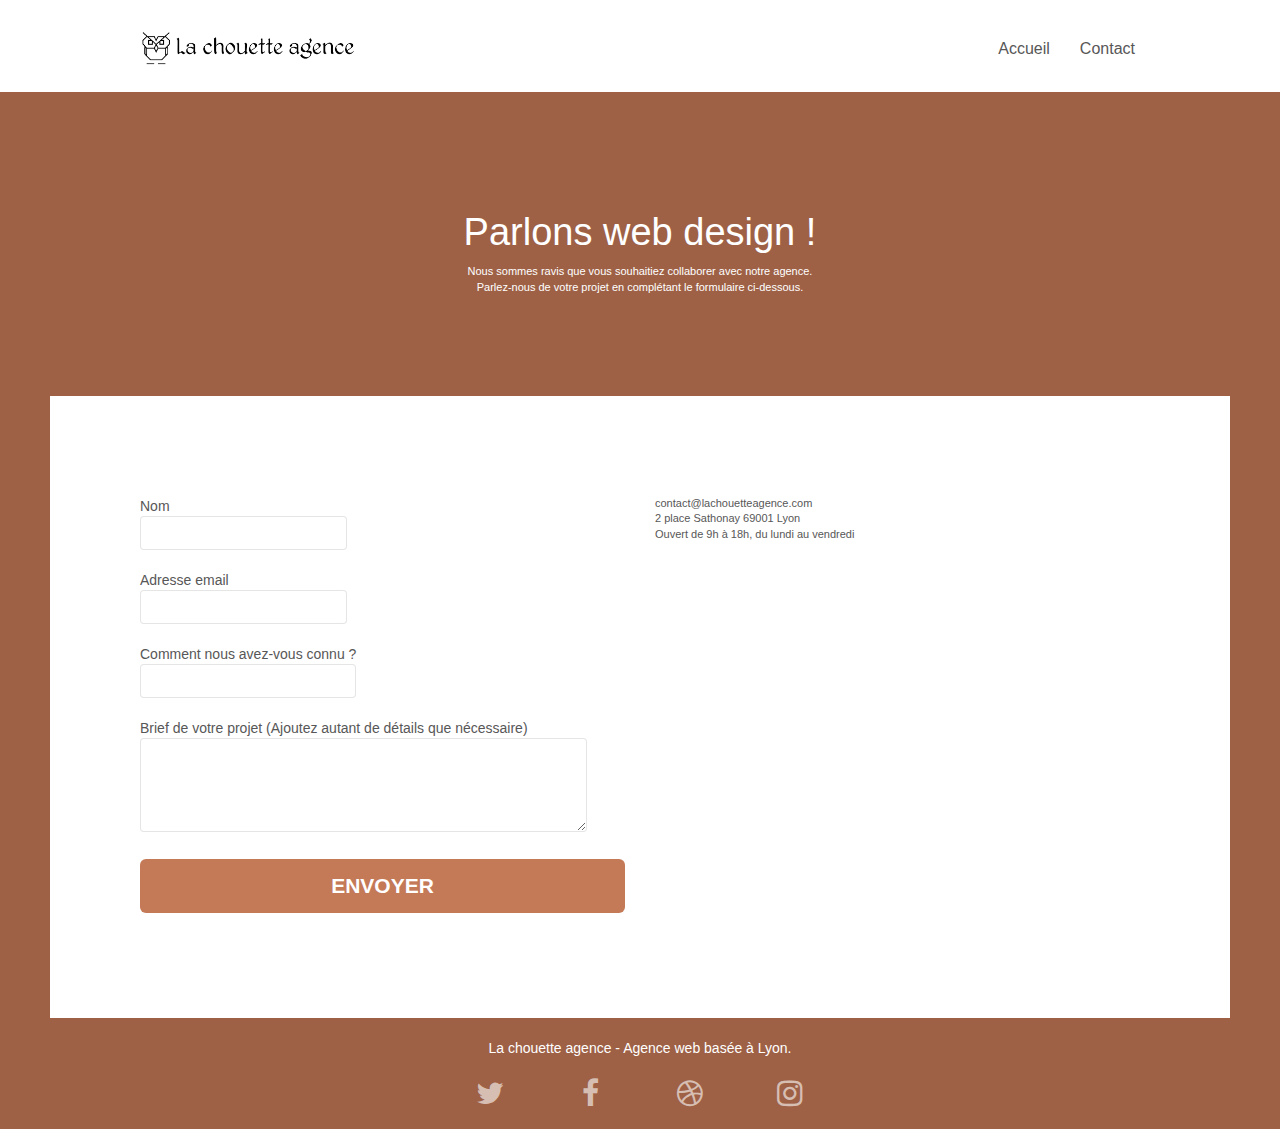
==== commit 3ec556f4: "Validation W3C & modifs java" ====
--- a/page2.html
+++ b/page2.html
@@ -2,8 +2,8 @@
 <html lang="fr">
 <head>
     <meta charset="utf-8">
-    <meta name="keywords" content="seo, google, web, site web, site internet, agence, lyon, design, web design, chouette, meilleure, meilleure agence, meilleure agence web design, agence design, agence design lyon, agence web design lyon, chouette agence, la chouette agence, web design lyon">
-    <meta name="description" content="entreprise web design lyon">
+    <meta name="keywords" content="seo, google, web, site web, site internet, agence, lyon, design, web design, chouette, meilleure, meilleure agence, meilleure agence web design, agence design, agence design lyon, agence web design lyon, chouette agence, la chouette agence, web design lyon, entreprise webdesign lyon">
+    <meta name="description" content="entreprise webdesign lyon">
     <meta name="viewport" content="width=device-width, initial-scale=1.0, viewport-fit=cover">
     <link rel="shortcut icon" type="image/png" href="favicon.jpg">
     
@@ -14,8 +14,8 @@
 	
 
 	<script src="./js/jquery-2.1.0.js"></script>
-	<script src="./js/bootstrap.js"></script>
-	<script src="./js/blocs.js"></script>
+<!--	<script src="./js/bootstrap.js"></script>
+	<script src="./js/blocs.js"></script> -->
 	<script src="./js/jqBootstrapValidation.js"></script>
 	<script src="./js/formHandler.js"></script>
     
@@ -38,7 +38,7 @@
 		<nav class="navbar row">
 			<div class="navbar-header">
 
-				<a class="navbar-brand" href="index.html"><img class="logo-hover" src="img/la-chouette-agence.png" alt="lyon web design logo"/></a>
+				<a class="navbar-brand logo-hover" href="index.html"><img src="img/la-chouette-agence.png" alt="lyon web design logo agence web meilleure agence"></a>
 
 				<button id="nav-toggle" type="button" class="ui-navbar-toggle navbar-toggle" data-toggle="collapse" data-target=".navbar-1">
 					<span class="icon-bar"></span><span class="icon-bar"></span><span class="icon-bar"></span>
@@ -74,51 +74,54 @@
 			</div>
 		</div>
 	</div>
-</article>
 <!-- bloc-6 END -->
 
 <!-- bloc-7 -->
-<article class="bloc bgc-white l-bloc" id="bloc-7">
-	<div class="container bloc-lg">
-		<div class="row">
-			<div class="col-sm-6">
-				<form id="form_1" novalidate success-msg="Your message has been sent." fail-msg="Sorry it seems that our mail server is not responding, Sorry for the inconvenience!">
-					<div class="form-group">
-						<label>
-							Nom
-							<input id="name" class="form-control" required />
-						</label>
-					</div>
-					<div class="form-group">
-						<label>
-							Adresse email
-							<input id="email" class="form-control" type="email" required />
-						</label>
-					</div>
-					<div class="form-group">
-						<label>
-							Comment nous avez-vous connu ?
-							<input class="form-control" type="email" required id="input_504" />
-						</label>
-					</div>
-					<div class="form-group">
-						<label>
-							Brief de votre projet (Ajoutez autant de détails que nécessaire)
-							<br>
-							<textarea id="message" class="form-control" rows="4" cols="50" required>
-							</textarea>
-						</label>
-					</div> 
-					<button class="bloc-button btn btn-lg btn-block cta-hero btn-atomic-tangerine" type="submit">
-						Envoyer
-					</button>
-				</form>
+	<div class="bloc bgc-white l-bloc" id="bloc-7">
+		<div class="container bloc-lg">
+			<div class="row">
+				<div class="col-sm-6">
+<!--
+					<form id="form_1" novalidate success-msg="Your message has been sent." fail-msg="Sorry it seems that our mail server is not responding, Sorry for the inconvenience!">
+-->
+					<form id="form_1" novalidate>
+						<div class="form-group">
+							<label>
+								Nom
+								<input id="name" class="form-control" required>
+							</label>
+						</div>
+						<div class="form-group">
+							<label>
+								Adresse email
+								<input id="email" class="form-control" type="email" required>
+							</label>
+						</div>
+						<div class="form-group">
+							<label>
+								Comment nous avez-vous connu ?
+								<input class="form-control" type="email" required id="input_504">
+							</label>
+						</div>
+						<div class="form-group">
+							<label>
+								Brief de votre projet (Ajoutez autant de détails que nécessaire)
+								<br>
+								<textarea id="message" class="form-control" rows="4" cols="50" required>
+								</textarea>
+							</label>
+						</div> 
+						<button class="bloc-button btn btn-lg btn-block cta-hero btn-atomic-tangerine" type="submit">
+							Envoyer
+						</button>
+					</form>
+				</div>
+				<address class="col-sm-6">
+					<p>
+						contact@lachouetteagence.com<br>2 place Sathonay 69001 Lyon<br>Ouvert de 9h à 18h, du lundi au vendredi<br>
+					</p>
+				</address>
 			</div>
-			<address class="col-sm-6">
-				<p>
-					contact@lachouetteagence.com<br>2 place Sathonay 69001 Lyon<br>Ouvert de 9h à 18h, du lundi au vendredi<br>
-				</p>
-			</address>
 		</div>
 	</div>
 </article>
@@ -134,28 +137,28 @@
 	<div class="container bloc-sm">
 		<div class="row">
 			<div class="col-sm-12">
-				<p class="text-center white">
-					La chouette agence - Agence web basée à Lyon.<br>
-				</p>
+				<div class="text-center white">
+					La chouette agence - Agence web basée à Lyon.<br><br>
+				</div>
 				<div class="row row-no-gutters social">
 					<div class="col-sm-3">
 						<div class="text-center">
-							<a class="social" href="index.html"><span class="fa fa-twitter icon-md"></span></a>
+							<a class="social" href="https://twitter.com/?lang=fr"><span class="fa fa-twitter icon-md"></span></a>
 						</div>
 					</div>
 					<div class="col-sm-3">
 						<div class="text-center">
-							<a class="social" href="index.html"><span class="fa fa-facebook icon-md"></span></a>
+							<a class="social" href="https://fr-fr.facebook.com/"><span class="fa fa-facebook icon-md"></span></a>
 						</div>
 					</div>
 					<div class="col-sm-3">
 						<div class="text-center">
-							<a class="social" href="index.html"><span class="fa fa-dribbble icon-md"></span></a>
+							<a class="social" href="https://dribbble.com/"><span class="fa fa-dribbble icon-md"></span></a>
 						</div>
 					</div>
 					<div class="col-sm-3">
 						<div class="text-center">
-							<a class="social" href="index.html"><span class="fa fa-instagram icon-md"></span></a>
+							<a class="social" href="https://www.instagram.com/"><span class="fa fa-instagram icon-md"></span></a>
 						</div>
 					</div>
 				</div>
--- a/style.css
+++ b/style.css
@@ -17,13 +17,15 @@
     text-decoration: none;
     cursor: pointer;
 }
-.logo-hover {
-    height:40px;
+.logo-hover img {
+    height:40px !important;
 }
 .logo-hover:hover,
 .logo-hover:focus { 
     opacity: 0.5;
 }
+
+.margin-auto {margin:auto auto auto auto;}
 
 #page-loading-blocs-notifaction {
     position: fixed;
@@ -33,7 +35,6 @@
     z-index: 100000;
     background: #FFFFFF url("img/pageload-spinner.gif") no-repeat center center;
 }
-
 .bloc {
     width: 100%;
     clear: both;
@@ -98,7 +99,7 @@
 }
 
 .texture-paper::before {
-    background: url("img/texture-paper.png");
+    background: url("img/texture-paper.webp");
     background-size: 280px 280px;
 }
 
@@ -290,6 +291,7 @@
     padding-right: 0;
     padding-left: 0;
 }
+.row .col-sm-4 {margin-left:5px;}
 
 #bloc-1-hero h1 {
     font-size: 32px;
@@ -704,7 +706,7 @@
     color: #FFFFFF!important;
     text-transform: uppercase;
     padding: 12px 28px 12px 28px;
-    font-size: 16px;
+    font-size: 21px;
     font-weight: 700;
 }
 
@@ -790,7 +792,7 @@
 }
 
 .bgc-atomic-tangerine {
-    background-color: #F3976C;
+    background-color: #9E6146;
 }
 
 .tc-white {
@@ -798,13 +800,13 @@
 }
 
 .btn-atomic-tangerine {
-    background: #F3976C;
+    background: #C47957;
     color: #FFFFFF!important;
 }
 
 .btn-atomic-tangerine:hover,
 .btn-atomic-tangerine:focus {
-    background: #c27956!important;
+    background: #B06C4E!important;
     color: #FFFFFF!important;
 }
 
@@ -818,7 +820,7 @@
 }
 
 .ltc-atomic-tangerine {
-    color: #F3976C!important;
+    color: #C47957!important;
 }
 
 .ltc-atomic-tangerine:hover {
@@ -831,19 +833,19 @@
 }
 
 .bg-dots-bg {
-    background-image: url("img/dots-bg.png");
+    background-image: url("img/dots-bg.webp");
 }
 
 .bg-lines-h2-bg {
-    background-image: url("img/lines-h2-bg.png");
+    background-image: url("img/lines-h2-bg.webp");
 }
 
 .bg-banniere {
-    background-image: url("img/la-chouette-agence-banniere.jpg");
+    background-image: url("img/la-chouette-agence-banniere.webp");
 }
 
 .bg-presentation {
-    background-image: url("img/image-de-presentation.bmp");
+    background-image: url("img/image-de-presentation.webp");
 }
 
 @media (max-width: 1024px) {
@@ -869,13 +871,13 @@
     }
 }
 
-@media only screen and (min-device-width: 768px) and (max-device-width: 1024px) and (orientation: landscape) {
+@media only screen and (min-width: 768px) and (max-width: 1024px) and (orientation: landscape) {
     .b-parallax {
         background-attachment: scroll;
     }
 }
 
-@media only screen and (min-device-width: 1024px) and (max-device-width: 1366px) and (-webkit-min-device-pixel-ratio: 1.5) {
+@media only screen and (min-width: 1024px) and (max-width: 1366px) and (-webkit-min-device-pixel-ratio: 1.5) {
     .b-parallax {
         background-attachment: scroll;
     }
@@ -894,8 +896,8 @@
         position: relative;
     }
     .bloc {
-        padding-left: constant(safe-area-inset-left);
-        padding-right: constant(safe-area-inset-right);
+        padding-left: 5px;
+        padding-right: 5px;
     }
     .bloc-group,
     .bloc-group .bloc {
@@ -905,8 +907,8 @@
     .bloc-fill-screen .fill-bloc-top-edge,
     .bloc-fill-screen .fill-bloc-bottom-edge {
         padding: 0 20px;
-        padding-left: constant(safe-area-inset-left);
-        padding-right: constant(safe-area-inset-right);
+        padding-left: 5px;
+        padding-right: 5px;
     }
 }
 
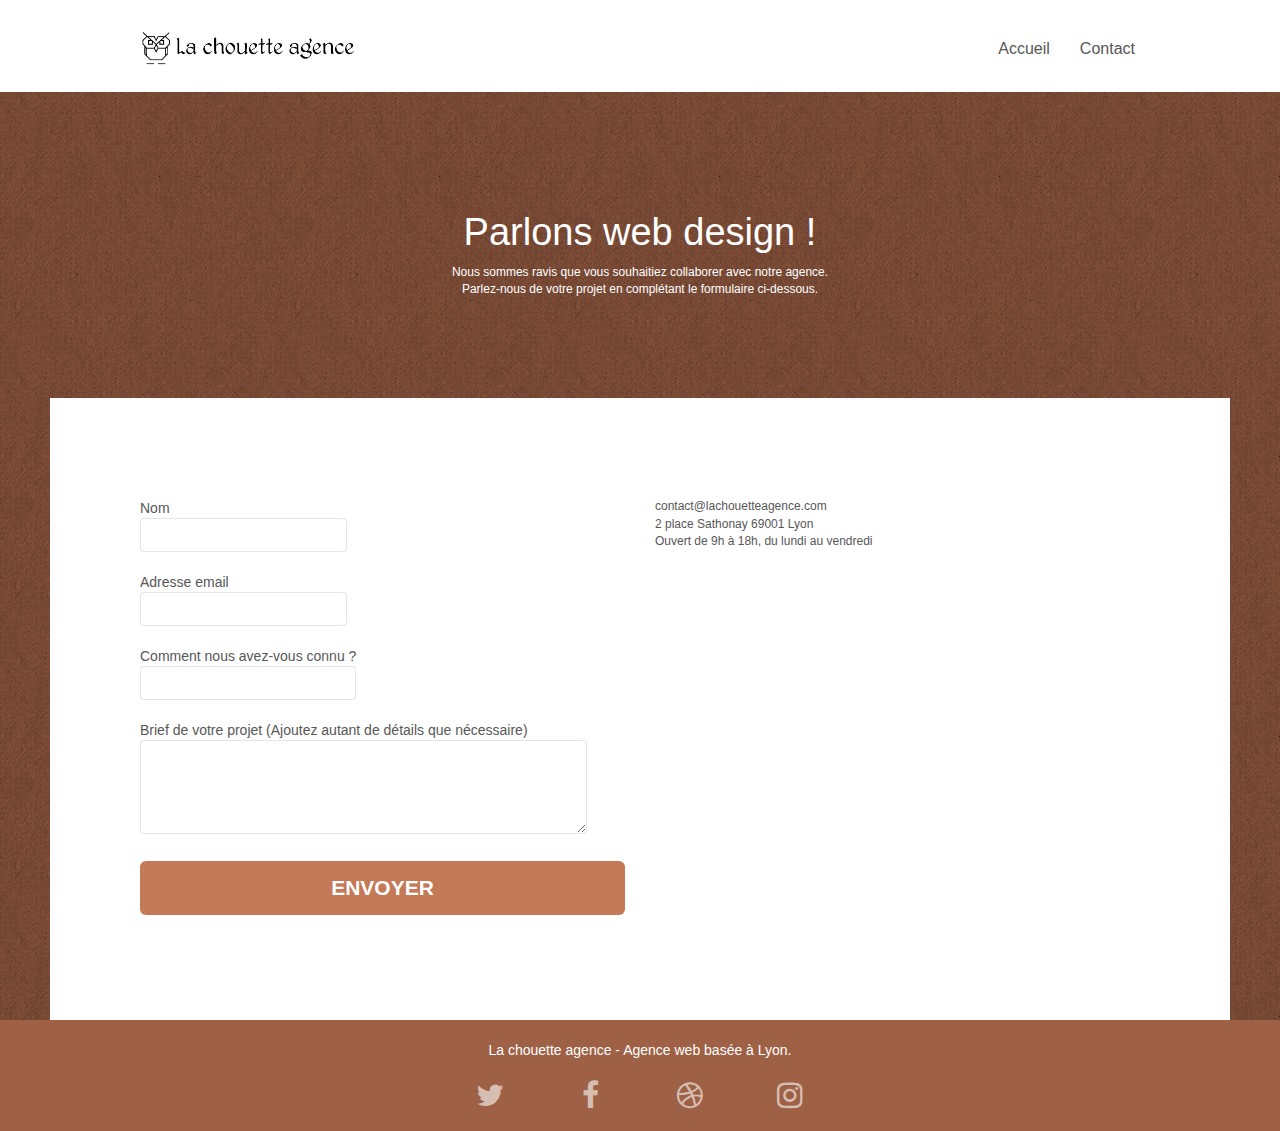
==== commit c3059920: "suppression margin css et maj header page 2" ====
--- a/page2.html
+++ b/page2.html
@@ -37,9 +37,9 @@
 
 		<nav class="navbar row">
 			<div class="navbar-header">
-
-				<a class="navbar-brand logo-hover" href="index.html"><img src="img/la-chouette-agence.png" alt="lyon web design logo agence web meilleure agence"></a>
-
+				
+				<a class="navbar-brand logo-hover" href="index.html"><img src="img/la-chouette-agence.webp" alt="logo Entreprise webdesign Lyon"></a>
+				
 				<button id="nav-toggle" type="button" class="ui-navbar-toggle navbar-toggle" data-toggle="collapse" data-target=".navbar-1">
 					<span class="icon-bar"></span><span class="icon-bar"></span><span class="icon-bar"></span>
 				</button>
@@ -47,10 +47,10 @@
 			<div class="collapse navbar-collapse navbar-1 special-dropdown-nav">
 				<ul class="site-navigation nav navbar-nav">
 					<li>
-						<a href="index.html">Accueil</a>
+						<a href="index.html" class="text-focus">Accueil</a>
 					</li>
 					<li>
-						<a href="page2.html">Contact</a>
+						<a href="page2.html" class="text-focus">Contact</a>
 					</li>
 				</ul>
 			</div>
--- a/style.css
+++ b/style.css
@@ -291,7 +291,6 @@
     padding-right: 0;
     padding-left: 0;
 }
-.row .col-sm-4 {margin-left:5px;}
 
 #bloc-1-hero h1 {
     font-size: 32px;
@@ -688,7 +687,7 @@
 }
 
 p {
-    font-size: 11px;
+    font-size: 12px;
 }
 
 .tight-width-whitespace {
